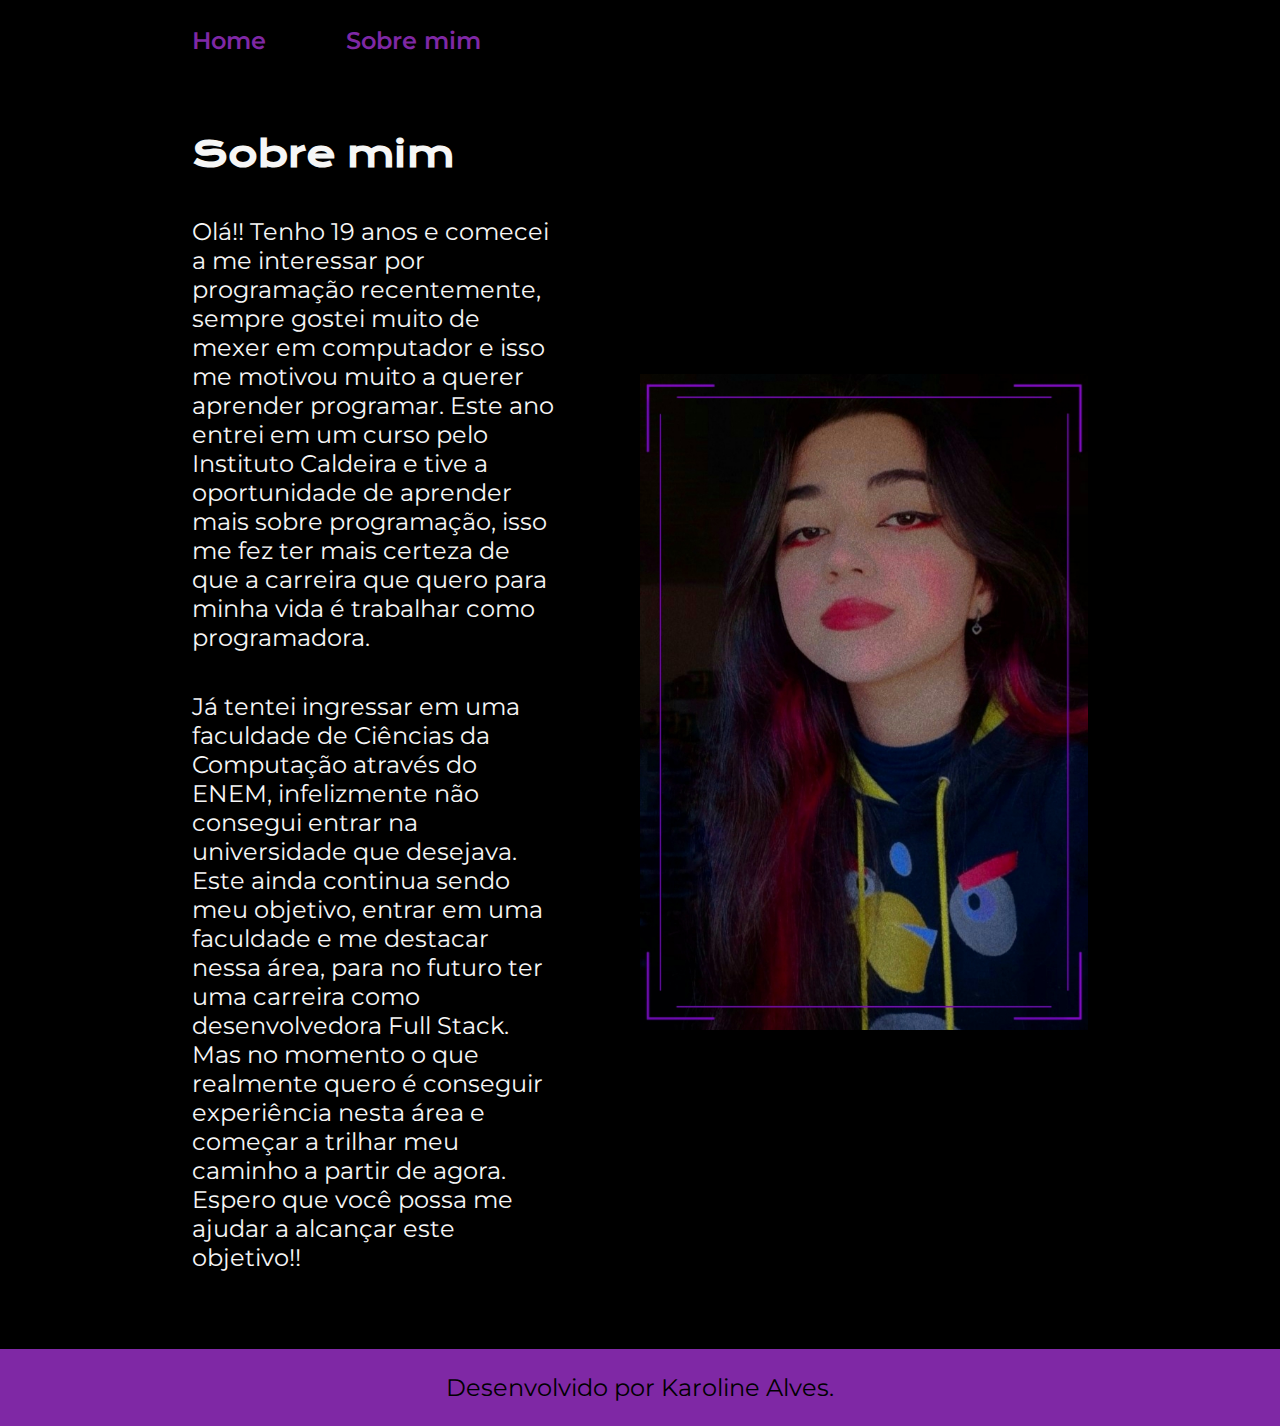
==== about.html @ a8a58d26 "Add files via upload" ====
<!DOCTYPE html>
<html lang="pt-br">
<head>
    <meta charset="UTF-8">
    <meta http-equiv="X-UA-Compatible" content="IE=edge">
    <meta name="viewport" content="width=device-width, initial-scale=1.0">
    <title>Sobre mim</title>
    <link rel="stylesheet" href="./style/style.css">
</head>
<body>
   <header class="cabecalho">
    <nav class="cabecalho__menu">
        <a class="cabecalho__menu__link" href="index.html">Home</a>
        <a class="cabecalho__menu__link" href="about.html">Sobre mim</a>
    </nav>
   </header>
   <main class="apresentacao">
    <section class="apresentacao__conteudo">
        <h1 class="apresentacao__conteudo__titulo">Sobre mim</h1>
        <p class="apresentacao__conteudo__paragrafo">Olá!! Tenho 19 anos e comecei a me interessar por programação recentemente, sempre gostei muito de mexer em computador e isso me motivou muito a querer aprender programar. Este ano entrei em um curso pelo Instituto Caldeira e tive a oportunidade de aprender mais sobre programação, isso me fez ter mais certeza de que a carreira que quero para minha vida é trabalhar como programadora.</p>
        <p class="apresentacao__conteudo__paragrafo">Já tentei ingressar em uma faculdade de Ciências da Computação através do ENEM, infelizmente não consegui entrar na universidade que desejava. Este ainda continua sendo meu objetivo, entrar em uma faculdade e me destacar nessa área, para no futuro ter uma carreira como desenvolvedora Full Stack. Mas no momento o que realmente quero é conseguir experiência nesta área e começar a trilhar meu caminho a partir de agora. Espero que você possa me ajudar a alcançar este objetivo!!</p>
    </section>
    <img class="apresentacao__imagem" src="./assets/imagem-karol.png" alt="Foto da Karoline Alves">
   </main>
   <footer class="rodape">
    <p>Desenvolvido por Karoline Alves.</p>
   </footer>
</body>
</html>
---- style/style.css ----
@import url('https://fonts.googleapis.com/css2?family=Krona+One&family=Montserrat:wght@400;600&display=swap');

:root {
    --cor-primaria: #000000;
    --cor-secundaria: #F6F6F6;
    --cor-tercearia: #7f28a5;
    --cor-hover: #272727;

    --fonte-primaria: 'Krona One', sans-serif;
    --fonte-secundaria: 'Montserrat', sans-serif;
}

*{
    margin: 0;
    padding: 0;
}

body {
    box-sizing: border-box;
    background-color: var(--cor-primaria);
    color: var(--cor-secundaria);
}

.cabecalho {
    padding: 2% 0% 0% 15%;
}

.cabecalho__menu {
    display: flex;
    gap: 80px;
}

.cabecalho__menu__link {
    font-family: var(--fonte-secundaria);
    font-size: 1.5rem;
    font-weight: 600;
    color: var(--cor-tercearia);
    text-decoration: none;
}

.apresentacao {
    padding: 6% 15%;
    display: flex;
    align-items: center;
    justify-content: space-between;
    gap: 82px;
}

.apresentacao__conteudo {
    width: 50%;
    display: flex;
    flex-direction: column;
    gap:40px;
}

.apresentacao__conteudo__titulo {
    font-size: 2.25rem;
    font-family: var(--fonte-primaria);
}

.titulo-destaque {
    color:var(--cor-tercearia);
}

.apresentacao__conteudo__paragrafo {
    font-size: 1.5rem;
    font-family: var(--fonte-secundaria);
}

.apresentacao__links {
    display: flex;
    flex-direction: column;
    justify-content: space-between;
    align-items: center;
    gap: 32px;
}

.apresentacao__links__subtitulo {
    font-family: var(--fonte-primaria);
    font-weight: 400;
    font-size: 1.5rem;
}

.apresentacao__links__navegacao {
    display: flex;
    justify-content: center;
    gap: 16px;
    border: 2px solid var(--cor-tercearia);
    width: 50%;
    text-align: center;
    border-radius: 8px;
    font-size: 1.5rem;
    font-weight: 600;
    padding: 21.5px 0;
    text-decoration: none;
    color: var(--cor-secundaria);
    font-family: var(--fonte-secundaria);
}

.apresentacao__links__navegacao:hover {
    background-color: var(--cor-hover);
    padding: 4%;
}

.apresentacao__imagem {
    width: 50%;
}

.rodape {
    padding: 24px;
    color: var(--cor-primaria);
    background-color: var(--cor-tercearia);
    text-align: center;
    font-family: var(--fonte-secundaria);
    font-size: 1.5rem;
    font-weight: 400;
}

@media (max-width: 1200px) {
    .cabecalho{
        padding: 10%;
    }

    .cabecalho__menu {
        justify-content: center;
    }

    .apresentacao {
        flex-direction: column-reverse;
        padding: 5%;
    }

    .apresentacao__conteudo {
        width: auto;
    }
}
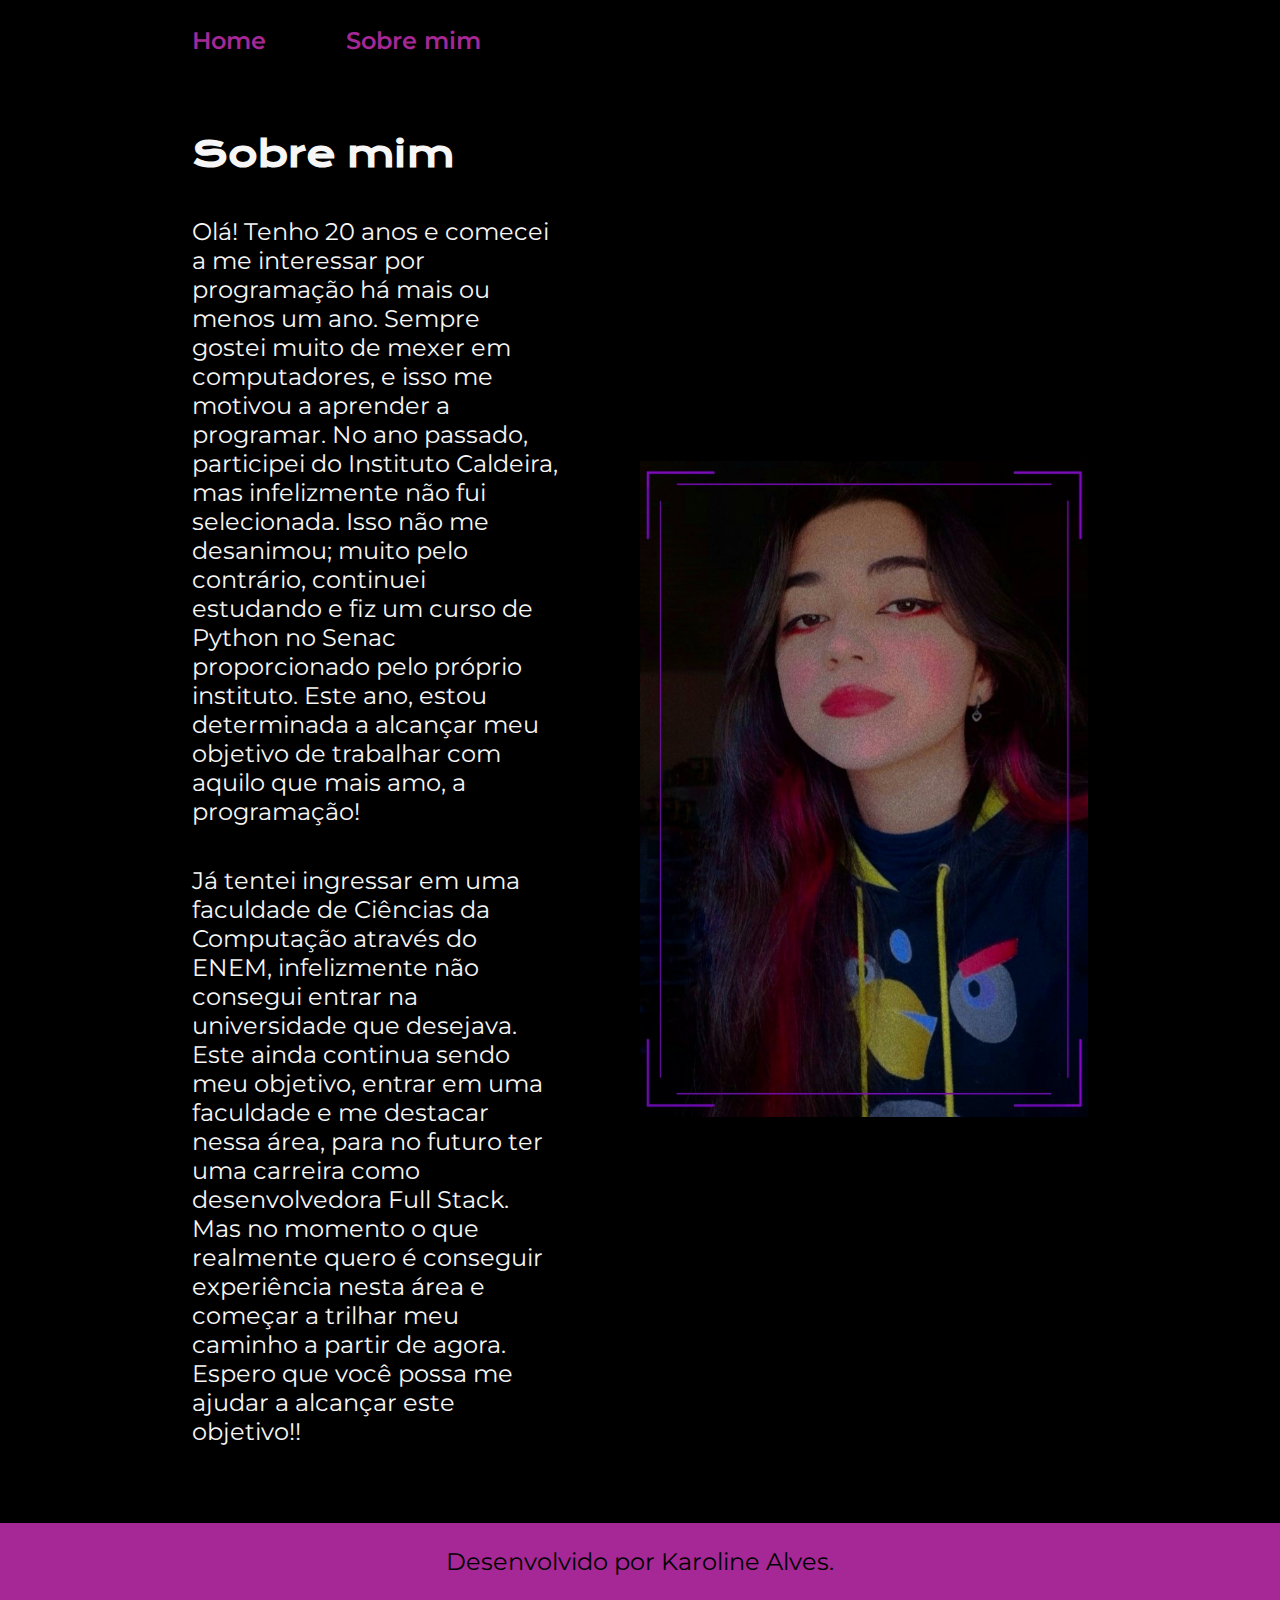
==== commit 543fbe92: "Update about.html" ====
--- a/about.html
+++ b/about.html
@@ -17,7 +17,7 @@
    <main class="apresentacao">
     <section class="apresentacao__conteudo">
         <h1 class="apresentacao__conteudo__titulo">Sobre mim</h1>
-        <p class="apresentacao__conteudo__paragrafo">Olá!! Tenho 19 anos e comecei a me interessar por programação recentemente, sempre gostei muito de mexer em computador e isso me motivou muito a querer aprender programar. Este ano entrei em um curso pelo Instituto Caldeira e tive a oportunidade de aprender mais sobre programação, isso me fez ter mais certeza de que a carreira que quero para minha vida é trabalhar como programadora.</p>
+        <p class="apresentacao__conteudo__paragrafo">Olá! Tenho 20 anos e comecei a me interessar por programação há mais ou menos um ano. Sempre gostei muito de mexer em computadores, e isso me motivou a aprender a programar. No ano passado, participei do Instituto Caldeira, mas infelizmente não fui selecionada. Isso não me desanimou; muito pelo contrário, continuei estudando e fiz um curso de Python no Senac proporcionado pelo próprio instituto. Este ano, estou determinada a alcançar meu objetivo de trabalhar com aquilo que mais amo, a programação!</p>
         <p class="apresentacao__conteudo__paragrafo">Já tentei ingressar em uma faculdade de Ciências da Computação através do ENEM, infelizmente não consegui entrar na universidade que desejava. Este ainda continua sendo meu objetivo, entrar em uma faculdade e me destacar nessa área, para no futuro ter uma carreira como desenvolvedora Full Stack. Mas no momento o que realmente quero é conseguir experiência nesta área e começar a trilhar meu caminho a partir de agora. Espero que você possa me ajudar a alcançar este objetivo!!</p>
     </section>
     <img class="apresentacao__imagem" src="./assets/imagem-karol.png" alt="Foto da Karoline Alves">
@@ -26,4 +26,4 @@
     <p>Desenvolvido por Karoline Alves.</p>
    </footer>
 </body>
-</html>+</html>
--- a/style/style.css
+++ b/style/style.css
@@ -3,14 +3,14 @@
 :root {
     --cor-primaria: #000000;
     --cor-secundaria: #F6F6F6;
-    --cor-tercearia: #7f28a5;
+    --cor-tercearia: #a52896;
     --cor-hover: #272727;
 
     --fonte-primaria: 'Krona One', sans-serif;
     --fonte-secundaria: 'Montserrat', sans-serif;
 }
 
-*{
+* {
     margin: 0;
     padding: 0;
 }
@@ -50,7 +50,7 @@
     width: 50%;
     display: flex;
     flex-direction: column;
-    gap:40px;
+    gap: 40px;
 }
 
 .apresentacao__conteudo__titulo {
@@ -59,7 +59,7 @@
 }
 
 .titulo-destaque {
-    color:var(--cor-tercearia);
+    color: var(--cor-tercearia);
 }
 
 .apresentacao__conteudo__paragrafo {
@@ -99,7 +99,6 @@
 
 .apresentacao__links__navegacao:hover {
     background-color: var(--cor-hover);
-    padding: 4%;
 }
 
 .apresentacao__imagem {
@@ -117,7 +116,7 @@
 }
 
 @media (max-width: 1200px) {
-    .cabecalho{
+    .cabecalho {
         padding: 10%;
     }
 
@@ -133,4 +132,4 @@
     .apresentacao__conteudo {
         width: auto;
     }
-}+}
